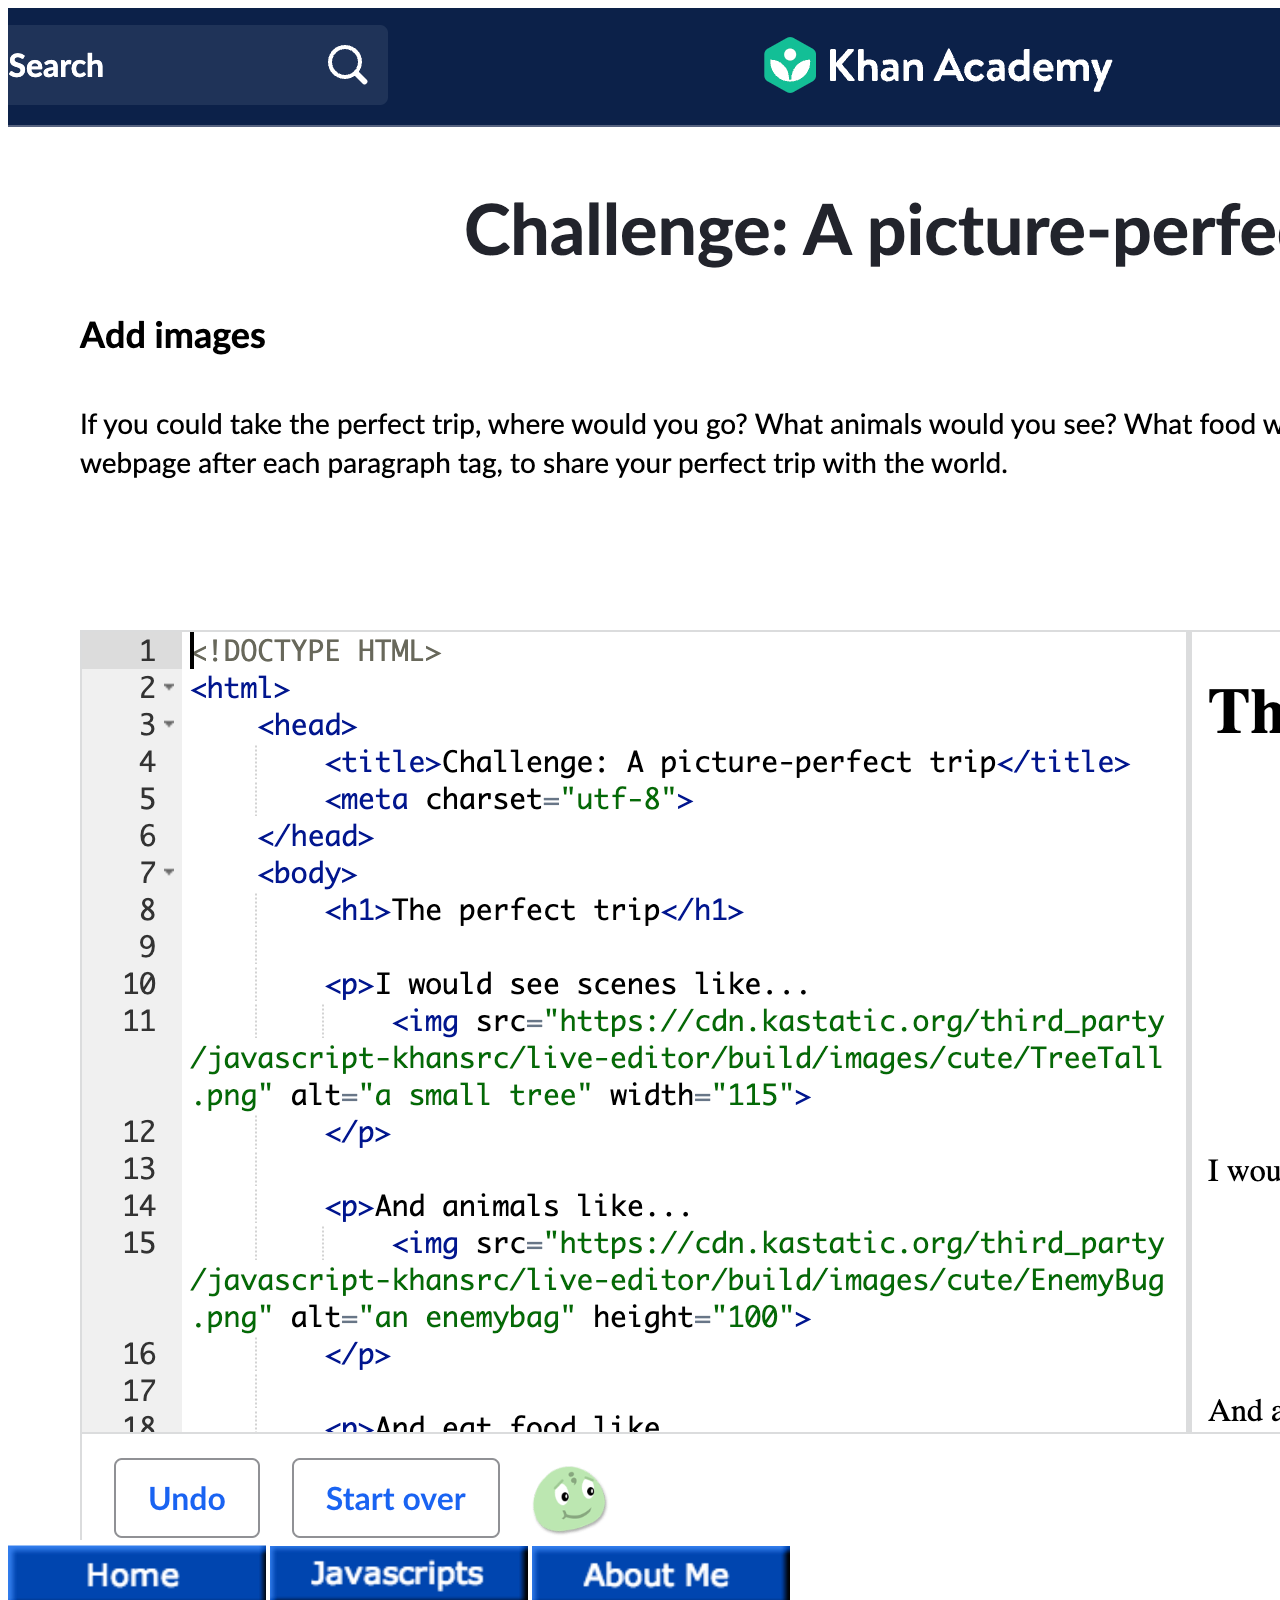
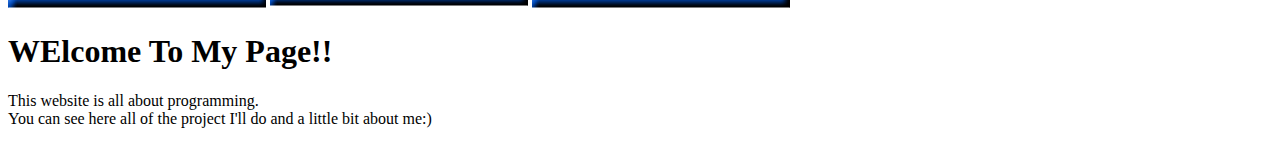
==== index.html @ 694839da "Update index.html" ====
<!DOCTYPE HTML>
<html>
  <head>
    <title> My Portfolio Page 
    <meta charset="utf-8"> </title>
  <body>
   
<img src="csc106_banner.jpeg">
    <img src="Home.png"> 
    <img src="Javascript.png">
    <img src="About Me.png">
    
     <h1> WElcome To My Page!!</h1>
    <p> This website is all about programming. <br>
      You can see here all of the project I'll do and a little bit about me:) </p>
  </body>
</html>
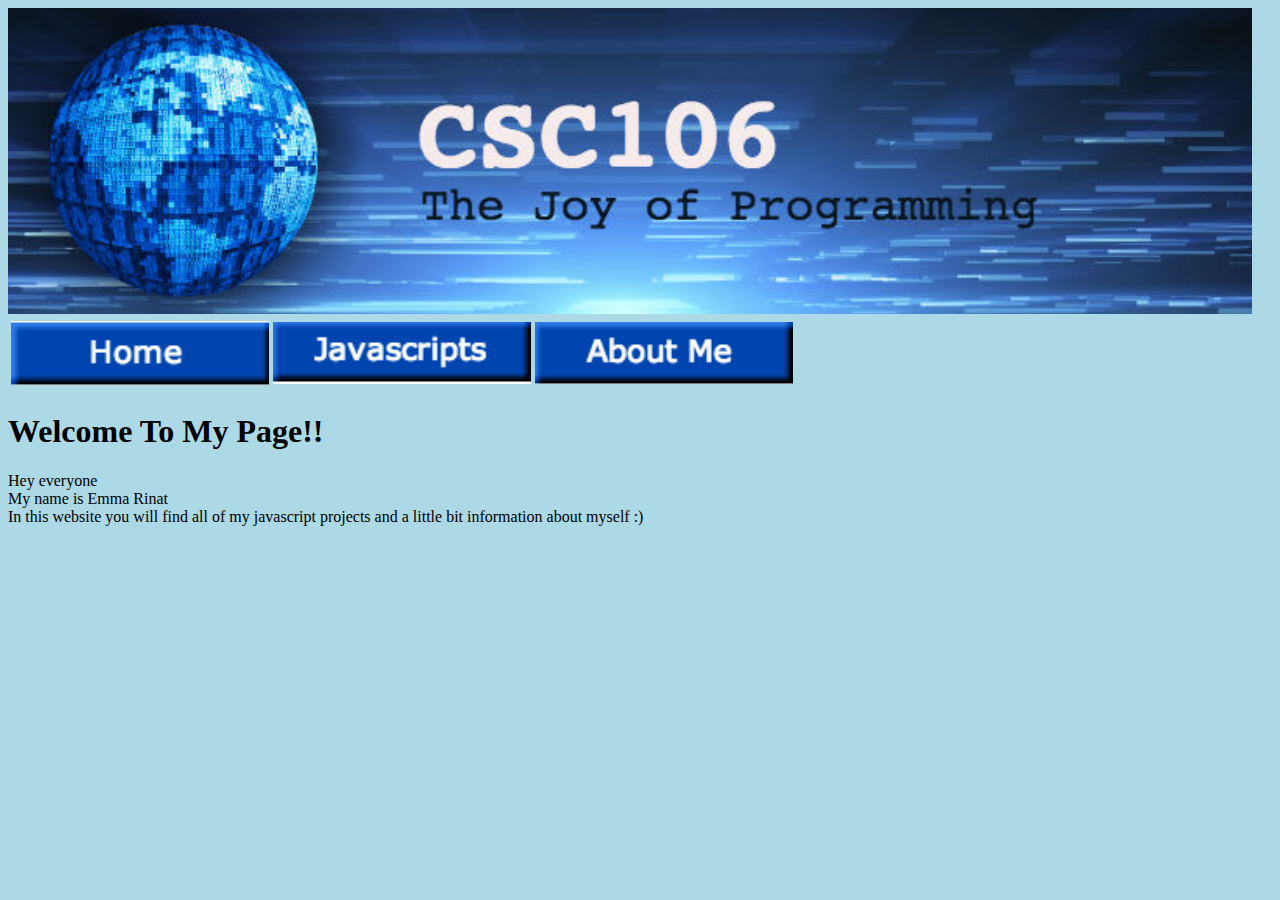
==== commit c6920e8c: "Update index.html" ====
--- a/index.html
+++ b/index.html
@@ -3,15 +3,21 @@
   <head>
     <title> My Portfolio Page 
     <meta charset="utf-8"> </title>
+    <link rel="stylesheet" href="style.css">
+  </head>
   <body>
-   
-<img src="csc106_banner.jpeg">
-    <img src="Home.png"> 
-    <img src="Javascript.png">
-    <img src="About Me.png">
+    <img src="csc106_banner.png">
+    <table>
+      <tr> 
+        <td>  <img src="Home.png"> </td>
+        <td>  <a href="Javascript.html"> <img src="Javascript.png"> </a> </td>
+        <td> <a href="About.html"> <img src="About Me.png"> </a> </td>
+      </tr>
+    </table>
     
-     <h1> WElcome To My Page!!</h1>
-    <p> This website is all about programming. <br>
-      You can see here all of the project I'll do and a little bit about me:) </p>
+     <h1> Welcome To My Page!!</h1>
+    <p> Hey everyone  <br>
+      My name is Emma Rinat <br>
+      In this website you will find all of my javascript projects and a little bit information about myself :) </p>
   </body>
 </html>
--- a/style.css
+++ b/style.css
@@ -0,0 +1,2 @@
+body {background-color:lightblue;}
+  
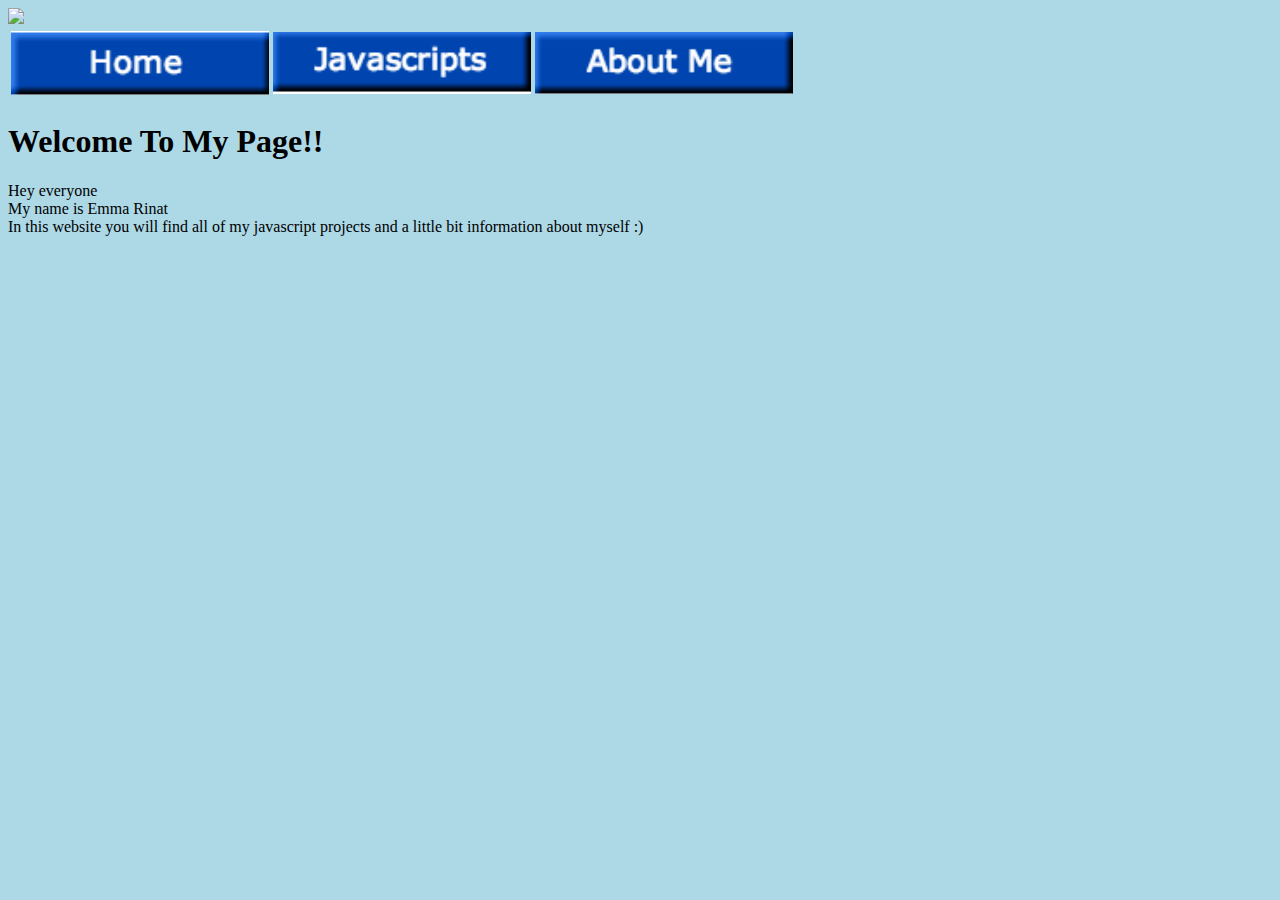
==== commit d09c9701: "Update index.html" ====
--- a/index.html
+++ b/index.html
@@ -6,10 +6,10 @@
     <link rel="stylesheet" href="style.css">
   </head>
   <body>
-    <img src="csc106_banner.png">
+    <img src="Mybanner.jpg">
     <table>
       <tr> 
-        <td>  <img src="Home.png"> </td>
+        <td>  <a href="index.html"> <img src="Home.png"> </a> </td>
         <td>  <a href="Javascript.html"> <img src="Javascript.png"> </a> </td>
         <td> <a href="About.html"> <img src="About Me.png"> </a> </td>
       </tr>
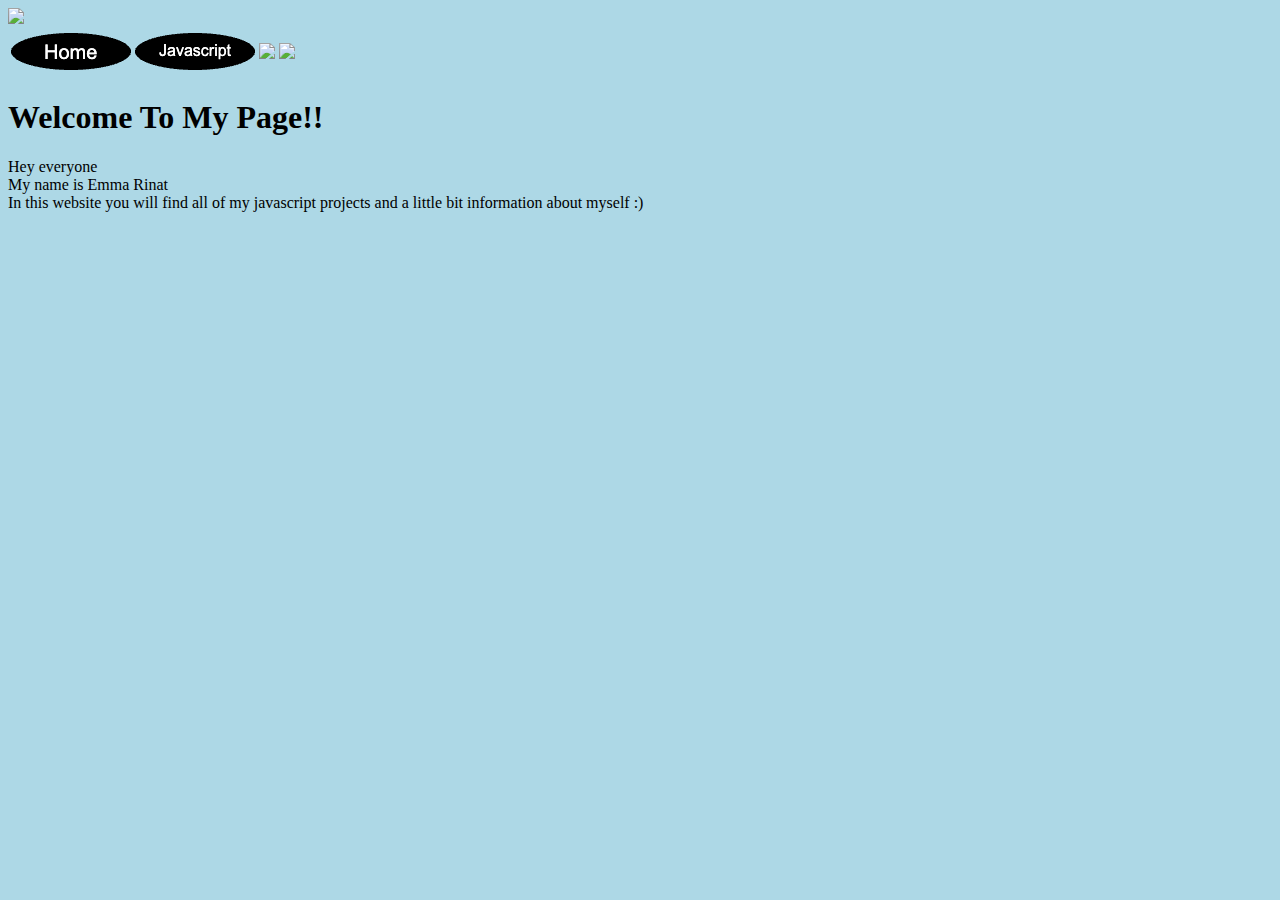
==== commit ab96694f: "Update index.html" ====
--- a/index.html
+++ b/index.html
@@ -11,7 +11,9 @@
       <tr> 
         <td>  <a href="index.html"> <img src="Home.png"> </a> </td>
         <td>  <a href="Javascript.html"> <img src="Javascript.png"> </a> </td>
-        <td> <a href="About.html"> <img src="About Me.png"> </a> </td>
+        <td> <a href="apps.html"> <img src="apps.png"> </a> </td>
+        <td> <a href="About.html"> <img src="AboutMe.png"> </a> </td>
+        
       </tr>
     </table>
     
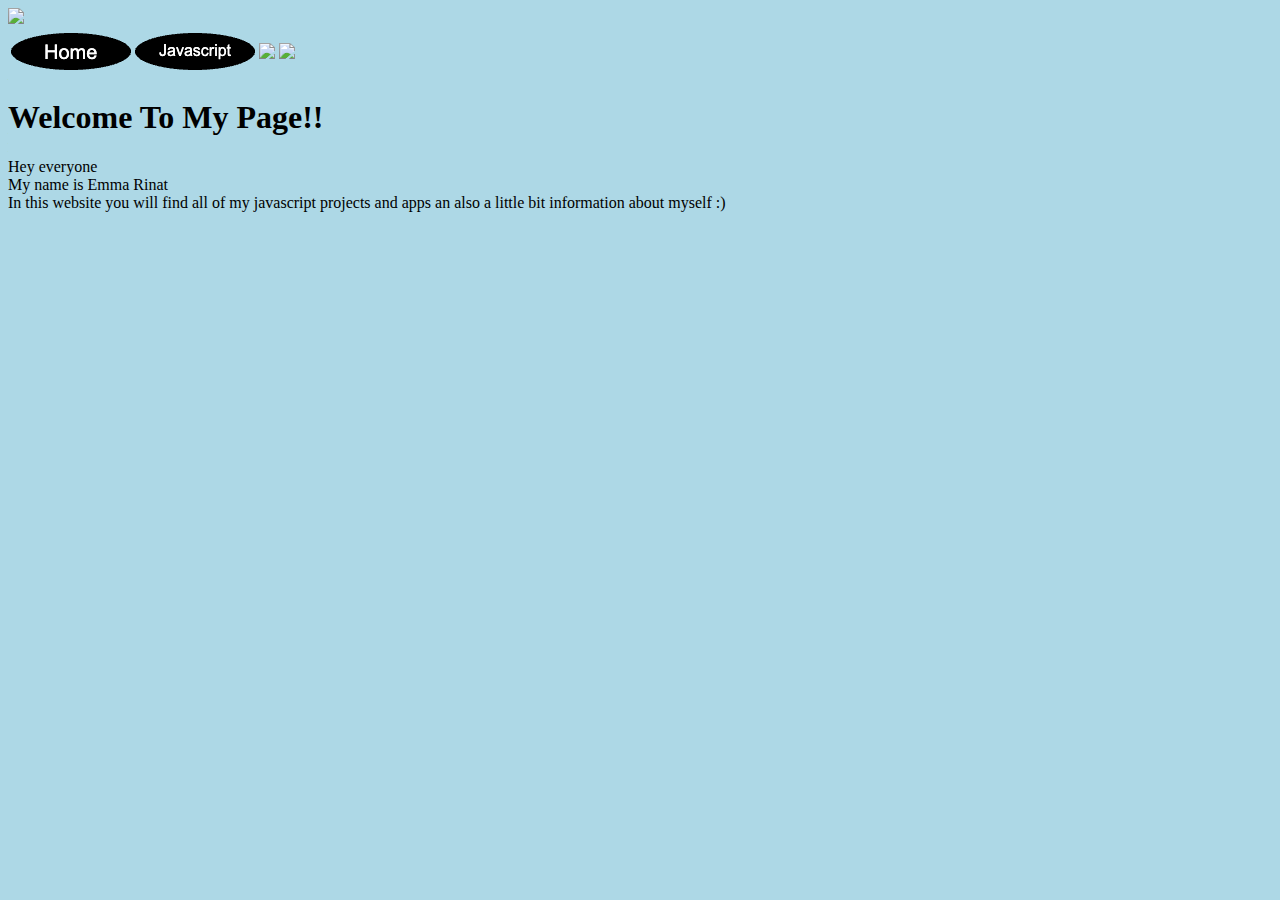
==== commit 62591ea6: "Update index.html" ====
--- a/index.html
+++ b/index.html
@@ -20,6 +20,6 @@
      <h1> Welcome To My Page!!</h1>
     <p> Hey everyone  <br>
       My name is Emma Rinat <br>
-      In this website you will find all of my javascript projects and a little bit information about myself :) </p>
+      In this website you will find all of my javascript projects and apps an also a little bit information about myself :) </p>
   </body>
 </html>
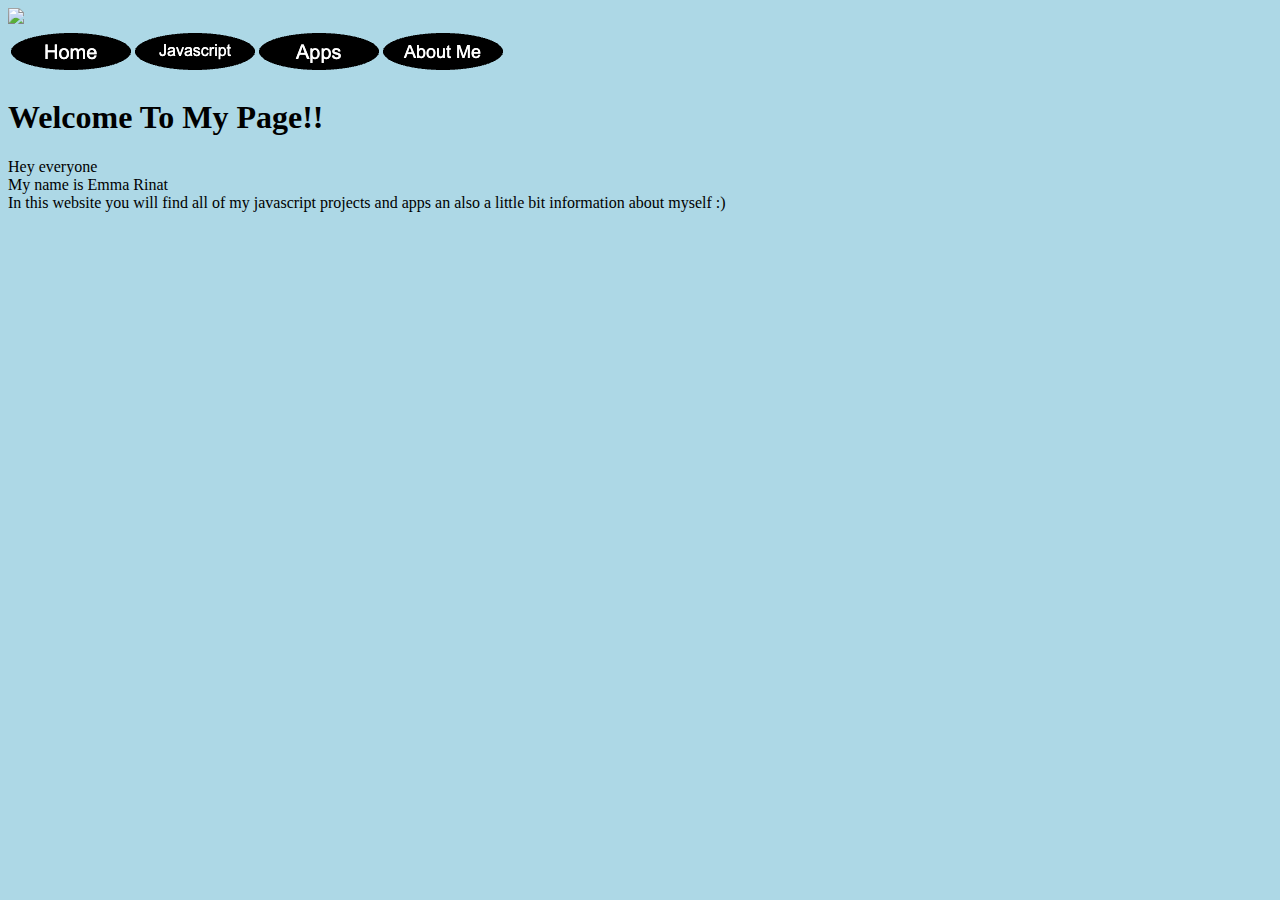
==== commit 131301d6: "Update index.html" ====
--- a/index.html
+++ b/index.html
@@ -11,8 +11,8 @@
       <tr> 
         <td>  <a href="index.html"> <img src="Home.png"> </a> </td>
         <td>  <a href="Javascript.html"> <img src="Javascript.png"> </a> </td>
-        <td> <a href="apps.html"> <img src="apps.png"> </a> </td>
-        <td> <a href="About.html"> <img src="AboutMe.png"> </a> </td>
+        <td> <a href="apps.html"> <img src="Apps.png"> </a> </td>
+        <td> <a href="About.html"> <img src="Aboutme.png"> </a> </td>
         
       </tr>
     </table>
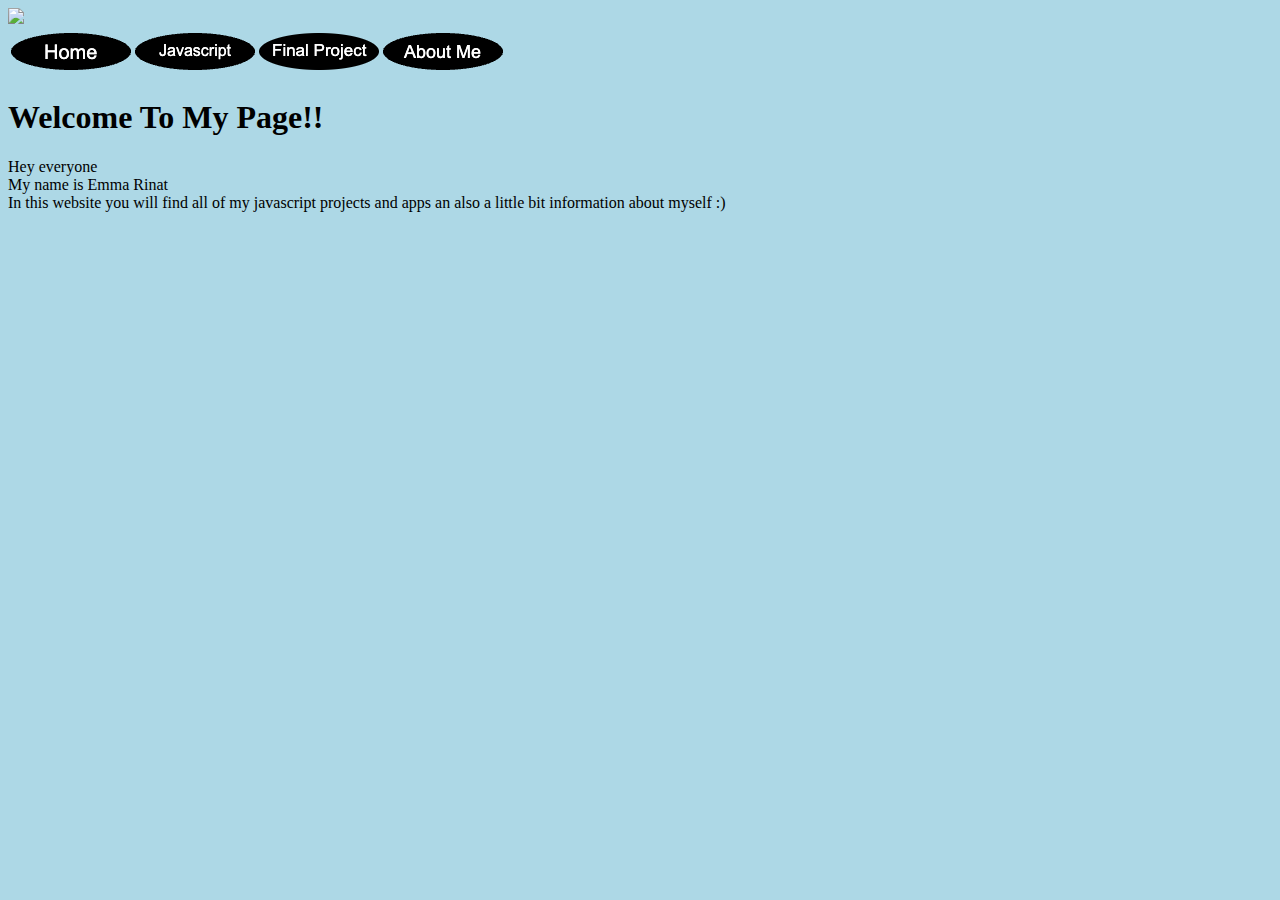
==== commit 0d3b35b4: "Update index.html" ====
--- a/index.html
+++ b/index.html
@@ -6,13 +6,13 @@
     <link rel="stylesheet" href="style.css">
   </head>
   <body>
-    <img src="Mybanner.jpg">
-    <table>
+    <img id="banner" src="Mybanner.jpg">
+    <table  id="table">
       <tr> 
-        <td>  <a href="index.html"> <img src="Home.png"> </a> </td>
-        <td>  <a href="Javascript.html"> <img src="Javascript.png"> </a> </td>
-        <td> <a href="apps.html"> <img src="Apps.png"> </a> </td>
-        <td> <a href="About.html"> <img src="Aboutme.png"> </a> </td>
+        <td id="td">  <a href="index.html"> <img src="Home.png"> </a> </td>
+        <td id="td">  <a href="Javascript.html"> <img src="Javascript.png"> </a> </td>
+        <td id="td"> <a href="apps.html"> <img src="Final.png"> </a> </td>
+        <td id="td"> <a href="About.html"> <img src="Aboutme.png"> </a> </td>
         
       </tr>
     </table>
